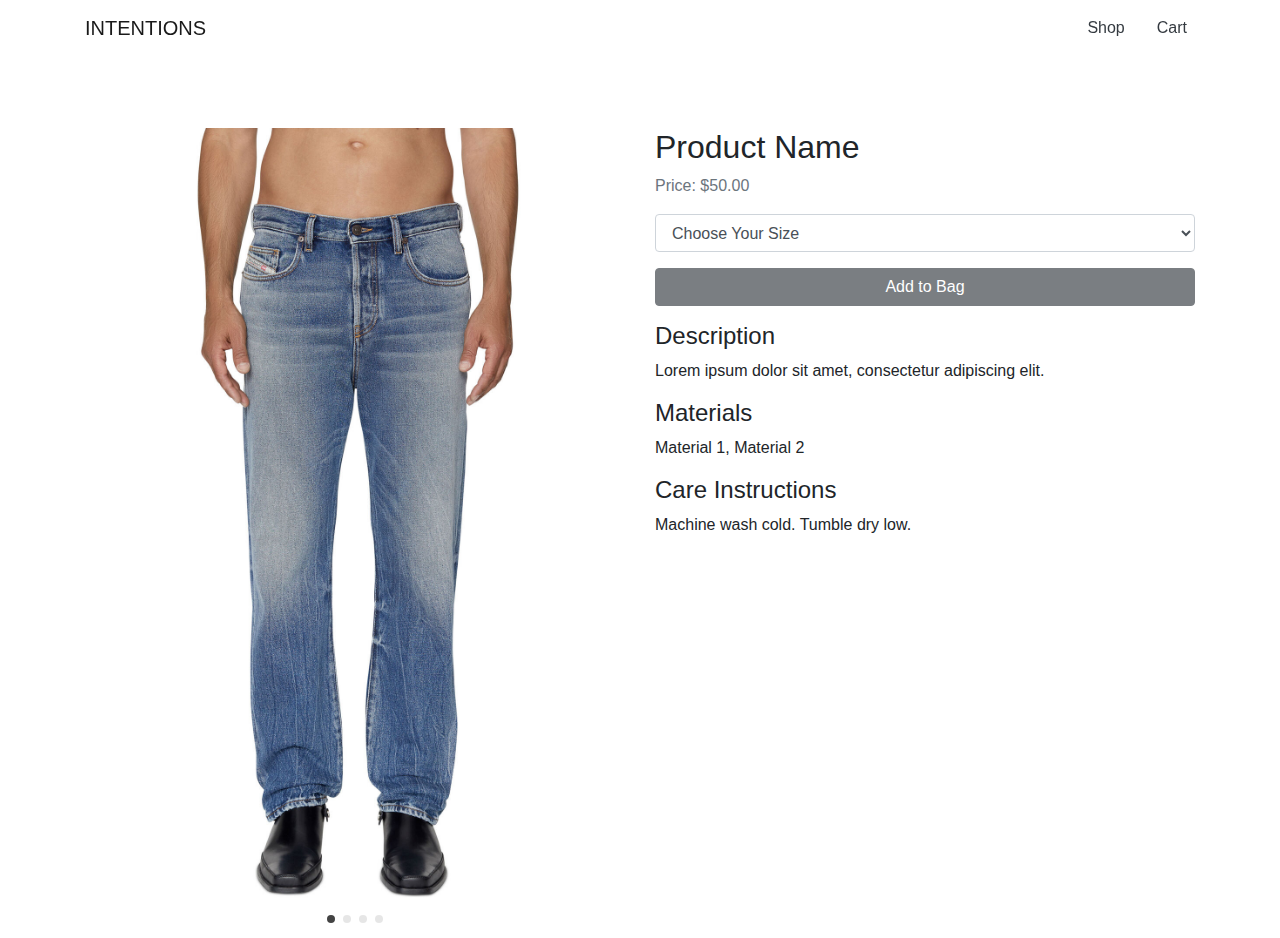
==== products/product1.html @ 38cc5673 "product page completed" ====
<!DOCTYPE html>
<html lang="en">
  <head>
    <meta charset="UTF-8" />
    <meta name="viewport" content="width=device-width, initial-scale=1.0" />
    <link
      rel="stylesheet"
      href="https://stackpath.bootstrapcdn.com/bootstrap/4.5.2/css/bootstrap.min.css"
    />
    <link
      rel="stylesheet"
      href="https://unpkg.com/swiper/swiper-bundle.min.css"
    />
    <link rel="stylesheet" href="../css/style.css" />
    <style>
      .swiper-pagination-bullet {
        background-color: grey; /* Inactive indicator color */
      }

      .swiper-pagination-bullet-active {
        background-color: rgb(67, 67, 67); /* Active indicator color */
      }

      .swiper-container {
        overflow: hidden;
        position: relative;
      }

      .swiper-wrapper {
        display: flex;
        transition: transform 0.3s;
      }

      .swiper-slide {
        width: 100%;
      }
    </style>

    <title>Product Page</title>
  </head>
  <body>
    <!-- Navbar -->
    <nav class="navbar navbar-expand-lg navbar-light bg-transparent fixed-top">
      <div class="container">
        <!-- Left-aligned "Home" link -->
        <a class="navbar-brand" href="../index.html">INTENTIONS</a>

        <!-- Right-aligned links using ml-auto class -->
        <ul class="navbar-nav d-flex flex-row align-items-center">
          <li class="nav-item">
            <a class="nav-link text-dark" href="#">Shop</a>
          </li>
          <li class="nav-item">
            <a class="nav-link text-dark ml-3" href="#">Cart</a>
          </li>
        </ul>
      </div>
    </nav>

    <!-- Add a spacer div to create a gap below the navbar -->
    <div class="spacer"></div>

    <div class="container mt-5">
      <div class="row">
        <!-- Product Image and Information Layout -->
        <div class="col-lg-6 order-lg-1">
          <div class="swiper-container">
            <div class="swiper-wrapper">
              <div class="swiper-slide">
                <img
                  src="../images/je-01-23-su/je-01-23-su-front.jpeg"
                  class="d-block w-100"
                  alt="je-01-21-su-front"
                />
              </div>
              <div class="swiper-slide">
                <img
                  src="../images/je-01-23-su/je-01-23-su-back.jpeg"
                  class="d-block w-100"
                  alt="je-01-21-su-back"
                />
              </div>
              <div class="swiper-slide">
                <img
                  src="../images/je-01-23-su/je-01-23-su-detail.jpeg"
                  class="d-block w-100"
                  alt="je-01-21-su-detail"
                />
              </div>
              <div class="swiper-slide">
                <img
                  src="../images/je-01-23-su/je-01-23-su-styled.jpeg"
                  class="d-block w-100"
                  alt="je-01-21-su-styled"
                />
              </div>
            </div>

            <!-- Pagination (optional) -->
            <div class="swiper-pagination"></div>
          </div>
        </div>

        <div class="col-lg-6 order-lg-2">
          <h2>Product Name</h2>
          <p class="text-muted">Price: $50.00</p>
          <div class="mb-3">
            <select class="form-control" id="sizeSelect">
              <option value="" disabled selected>Choose Your Size</option>
              <option>Small</option>
              <option>Medium</option>
              <option>Large</option>
            </select>
          </div>
          <div class="form-group d-flex">
            <button
              id="addToBagButton"
              class="btn btn-dark text-white flex-fill"
              disabled
            >
              Add to Bag
            </button>
          </div>
          <h4>Description</h4>
          <p>Lorem ipsum dolor sit amet, consectetur adipiscing elit.</p>
          <h4>Materials</h4>
          <p>Material 1, Material 2</p>
          <h4>Care Instructions</h4>
          <p>Machine wash cold. Tumble dry low.</p>
        </div>
      </div>
    </div>

    <!-- Include Swiper JS -->
    <script src="https://unpkg.com/swiper/swiper-bundle.min.js"></script>

    <script>
      // swiper
      var mySwiper = new Swiper('.swiper-container', {
        slidesPerView: 1,
        spaceBetween: 0,
        loop: true,
        navigation: {
          nextEl: '.swiper-button-next',
          prevEl: '.swiper-button-prev',
        },
        pagination: {
          el: '.swiper-pagination',
          clickable: true,
        },
        autoplay: {
          delay: 5000, // 5000ms = 5 seconds
          disableOnInteraction: true, // Allows manual navigation without stopping autoplay
        },
      });

      // Get references to the size dropdown and the "Add to Bag" button
      const sizeSelect = document.getElementById('sizeSelect');
      const addToBagButton = document.getElementById('addToBagButton');

      // Add an event listener to the size dropdown to check for a valid selection
      sizeSelect.addEventListener('change', function () {
        if (sizeSelect.value) {
          addToBagButton.disabled = false; // Enable the button when a valid size is chosen
        } else {
          addToBagButton.disabled = true; // Disable the button if no size is selected
        }
      });
    </script>
  </body>
</html>
---- css/style.css ----
/* nav bar */
.spacer {
  height: 80px; /* Adjust this value as needed to create the desired gap */
}
/* product page */
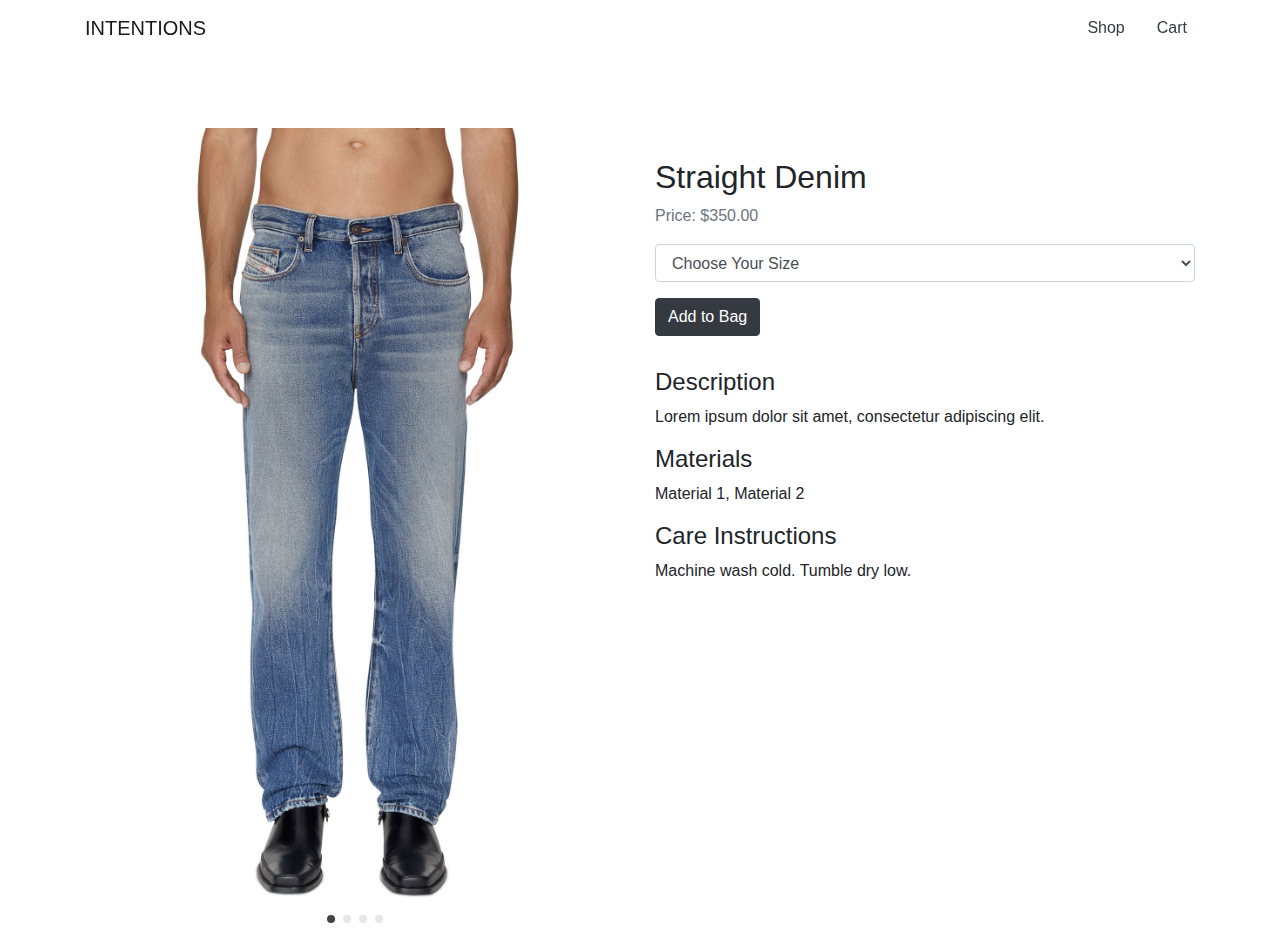
==== commit 4f582987: "style fixed" ====
--- a/products/product1.html
+++ b/products/product1.html
@@ -48,10 +48,12 @@
         <!-- Right-aligned links using ml-auto class -->
         <ul class="navbar-nav d-flex flex-row align-items-center">
           <li class="nav-item">
-            <a class="nav-link text-dark" href="#">Shop</a>
+            <a class="nav-link text-dark" href="../views/shop.html">Shop</a>
           </li>
           <li class="nav-item">
-            <a class="nav-link text-dark ml-3" href="#">Cart</a>
+            <a class="nav-link text-dark ml-3" href="../views/cart.html"
+              >Cart</a
+            >
           </li>
         </ul>
       </div>
@@ -102,21 +104,26 @@
         </div>
 
         <div class="col-lg-6 order-lg-2">
-          <h2>Product Name</h2>
-          <p class="text-muted">Price: $50.00</p>
+          <div class="spacer-2"></div>
+          <h2>Straight Denim</h2>
+          <p class="text-muted">Price: $350.00</p>
           <div class="mb-3">
-            <select class="form-control" id="sizeSelect">
+            <select class="form-control" id="sizeSelect1">
               <option value="" disabled selected>Choose Your Size</option>
               <option>Small</option>
               <option>Medium</option>
               <option>Large</option>
+              <option>X-Large</option>
             </select>
           </div>
           <div class="form-group d-flex">
             <button
-              id="addToBagButton"
-              class="btn btn-dark text-white flex-fill"
-              disabled
+              id="addToBagButton1"
+              class="btn btn-dark text-white mb-3"
+              data-product-id="je-01-23-su"
+              data-name="Straight Denim"
+              data-price="350.00"
+              data-image="../images/je-01-23-su/je-01-23-su-front.jpeg"
             >
               Add to Bag
             </button>
@@ -154,17 +161,39 @@
         },
       });
 
-      // Get references to the size dropdown and the "Add to Bag" button
-      const sizeSelect = document.getElementById('sizeSelect');
-      const addToBagButton = document.getElementById('addToBagButton');
-
-      // Add an event listener to the size dropdown to check for a valid selection
-      sizeSelect.addEventListener('change', function () {
-        if (sizeSelect.value) {
-          addToBagButton.disabled = false; // Enable the button when a valid size is chosen
-        } else {
-          addToBagButton.disabled = true; // Disable the button if no size is selected
-        }
+      // size dropdown
+      const sizeSelect1 = document.getElementById('sizeSelect1');
+
+      // "Add to Bag" button
+      const addToBagButton1 = document.getElementById('addToBagButton1');
+
+      addToBagButton1.addEventListener('click', function () {
+        const name = addToBagButton1.getAttribute('data-name');
+        const price = addToBagButton1.getAttribute('data-price');
+        const size = document.getElementById('sizeSelect1').value;
+        const image = addToBagButton1.getAttribute('data-image');
+
+        // Create an object to store the item details
+        const item = {
+          name: name,
+          price: price,
+          size: size,
+          image: image,
+        };
+
+        // Retrieve the existing items from local storage
+        let items = JSON.parse(localStorage.getItem('intentions-cart')) || [];
+
+        // Add the new item to the cart array
+        items.push(item);
+
+        // Store the updated cart array in local storage
+        localStorage.setItem('intentions-cart', JSON.stringify(items));
+
+        alert('Item added to the cart.');
+
+        // You can also redirect the user to the cart page if needed
+        // window.location.href = '../views/cart.html';
       });
     </script>
   </body>
--- a/css/style.css
+++ b/css/style.css
@@ -3,3 +3,27 @@
   height: 80px; /* Adjust this value as needed to create the desired gap */
 }
 /* product page */
+.spacer-2 {
+  height: 30px;
+}
+/* cart page */
+.cart-item-row {
+  display: flex;
+  align-items: flex-start;
+  height: 160px;
+  padding-top: 20px;
+  padding-bottom: 20px;
+  box-shadow: 0 -1px 0 #000;
+  margin-bottom: 10px;
+}
+.cart-item-photo {
+  height: 120px;
+}
+.cart-item-right {
+  flex: 1;
+  display: flex;
+  flex-direction: column;
+  align-items: flex-end;
+}
+.remove-button {
+}
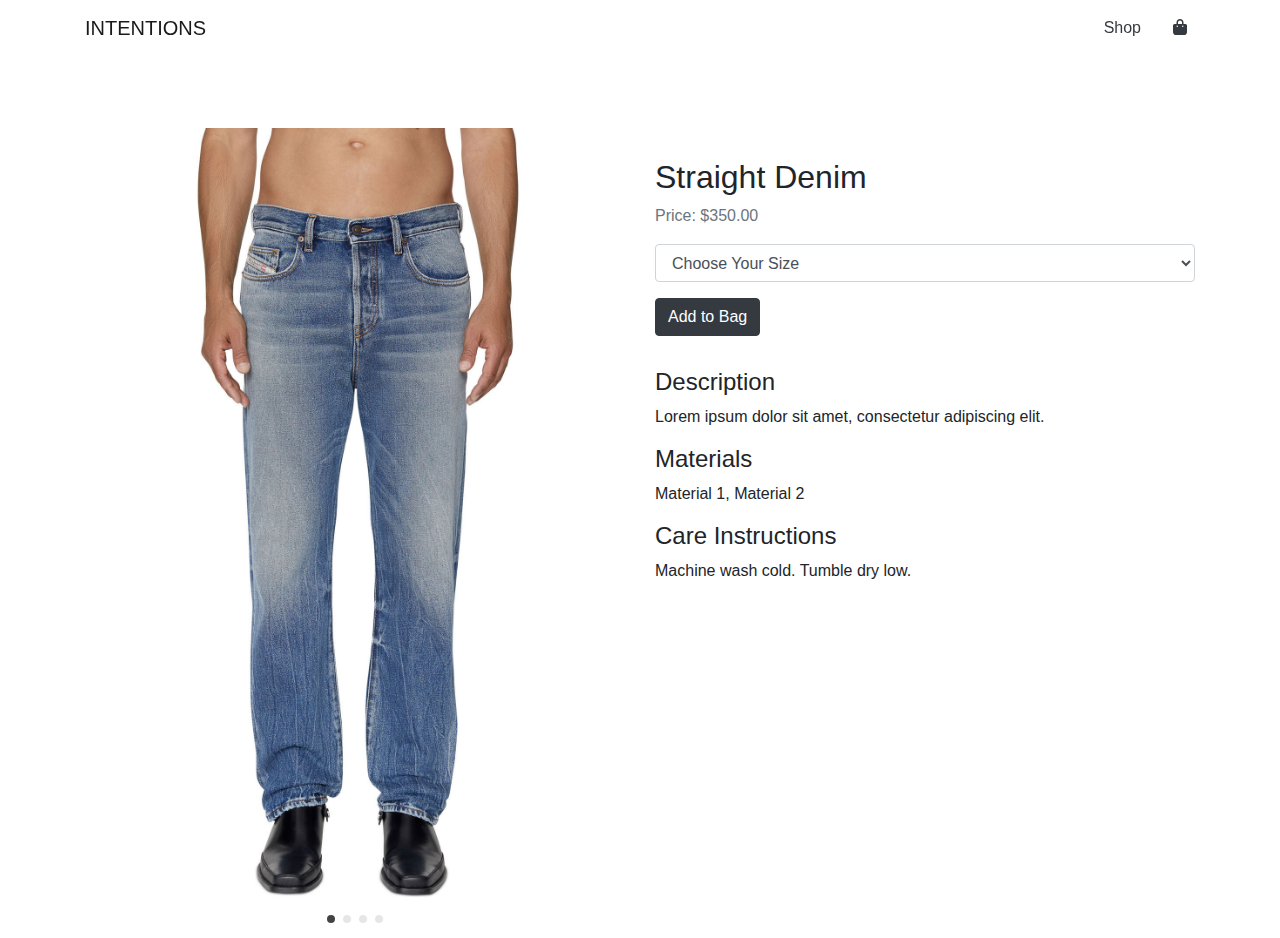
==== commit 26b59e4e: "cart -> shopping bag" ====
--- a/products/product1.html
+++ b/products/product1.html
@@ -12,6 +12,11 @@
       href="https://unpkg.com/swiper/swiper-bundle.min.css"
     />
     <link rel="stylesheet" href="../css/style.css" />
+    <link
+      rel="stylesheet"
+      href="https://cdnjs.cloudflare.com/ajax/libs/font-awesome/6.2.0/css/all.min.css"
+    />
+
     <style>
       .swiper-pagination-bullet {
         background-color: grey; /* Inactive indicator color */
@@ -51,9 +56,9 @@
             <a class="nav-link text-dark" href="../views/shop.html">Shop</a>
           </li>
           <li class="nav-item">
-            <a class="nav-link text-dark ml-3" href="../views/cart.html"
-              >Cart</a
-            >
+            <a class="nav-link text-dark ml-3" href="../views/cart.html">
+              <i class="fas fa-shopping-bag"></i>
+            </a>
           </li>
         </ul>
       </div>
@@ -190,7 +195,7 @@
         // Store the updated cart array in local storage
         localStorage.setItem('intentions-cart', JSON.stringify(items));
 
-        alert('Item added to the cart.');
+        alert('Item added to your shopping bag.');
 
         // You can also redirect the user to the cart page if needed
         // window.location.href = '../views/cart.html';
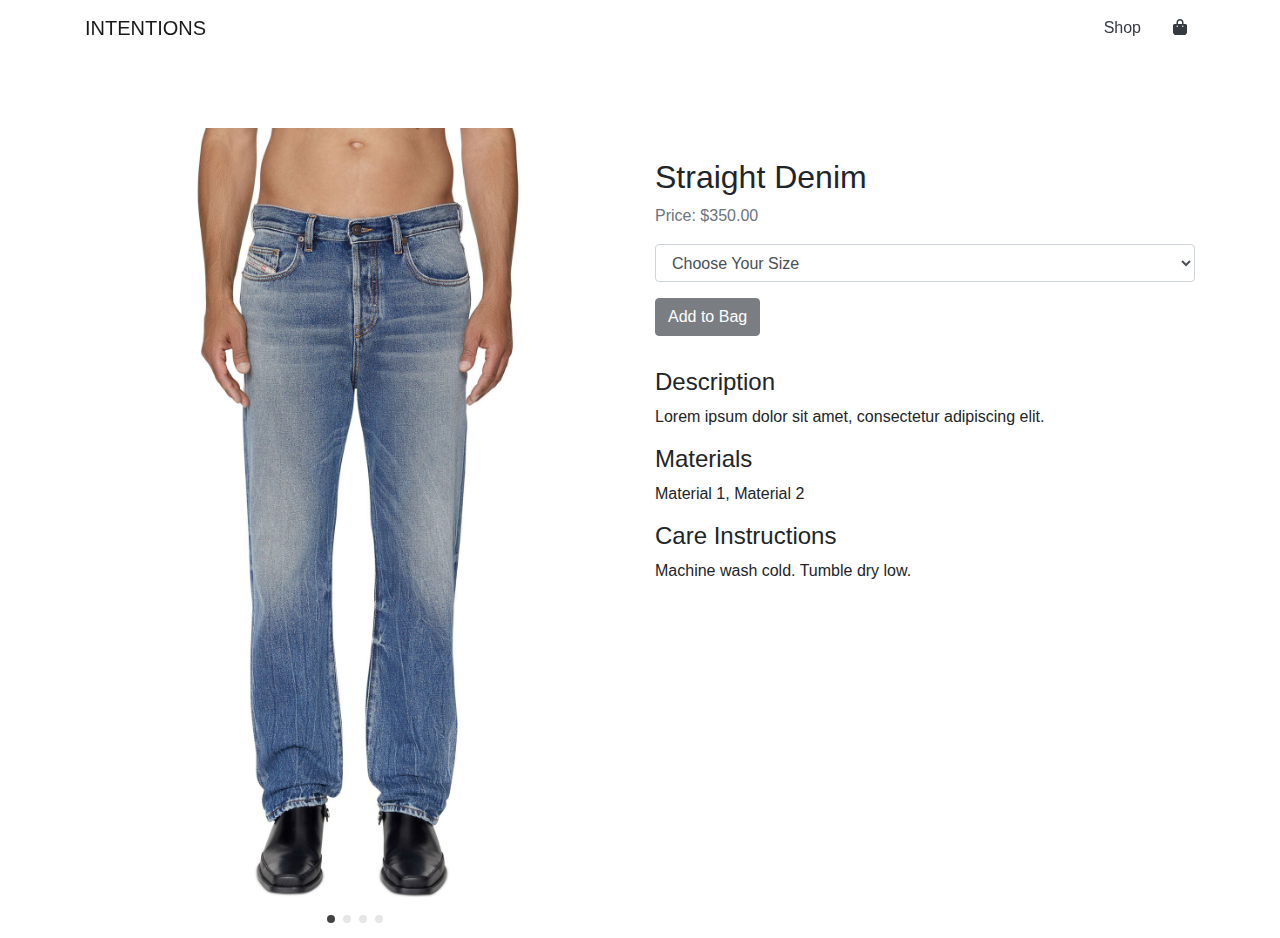
==== commit 57003d48: "add to bag only enabled when size selected" ====
--- a/products/product1.html
+++ b/products/product1.html
@@ -129,6 +129,7 @@
               data-name="Straight Denim"
               data-price="350.00"
               data-image="../images/je-01-23-su/je-01-23-su-front.jpeg"
+              disabled
             >
               Add to Bag
             </button>
@@ -172,6 +173,15 @@
       // "Add to Bag" button
       const addToBagButton1 = document.getElementById('addToBagButton1');
 
+      sizeSelect1.addEventListener('change', function () {
+        // Check if a size is selected
+        if (sizeSelect1.value !== '') {
+          addToBagButton1.removeAttribute('disabled'); // Enable the button
+        } else {
+          addToBagButton1.setAttribute('disabled', 'true'); // Disable the button
+        }
+      });
+
       addToBagButton1.addEventListener('click', function () {
         const name = addToBagButton1.getAttribute('data-name');
         const price = addToBagButton1.getAttribute('data-price');
--- a/css/style.css
+++ b/css/style.css
@@ -25,5 +25,36 @@
   flex-direction: column;
   align-items: flex-end;
 }
-.remove-button {
+/* checkout page */
+.checkout-page-line {
+  height: 1px;
+  margin-bottom: 10px;
+  box-shadow: 0 -1px 0 #000;
 }
+.checkout-item-row {
+  display: flex;
+  align-items: flex-start;
+  height: 130px;
+  padding-top: 5px;
+  padding-bottom: 5px;
+}
+.checkout-item-photo {
+  height: 120px;
+}
+.checkout-item-right {
+  flex: 1;
+  display: flex;
+  flex-direction: column;
+  align-items: flex-end;
+}
+.checkout-total,
+.checkout-total-components {
+  display: flex;
+  align-items: flex-start;
+}
+.total-right {
+  flex: 1;
+  display: flex;
+  flex-direction: column;
+  align-items: flex-end;
+}
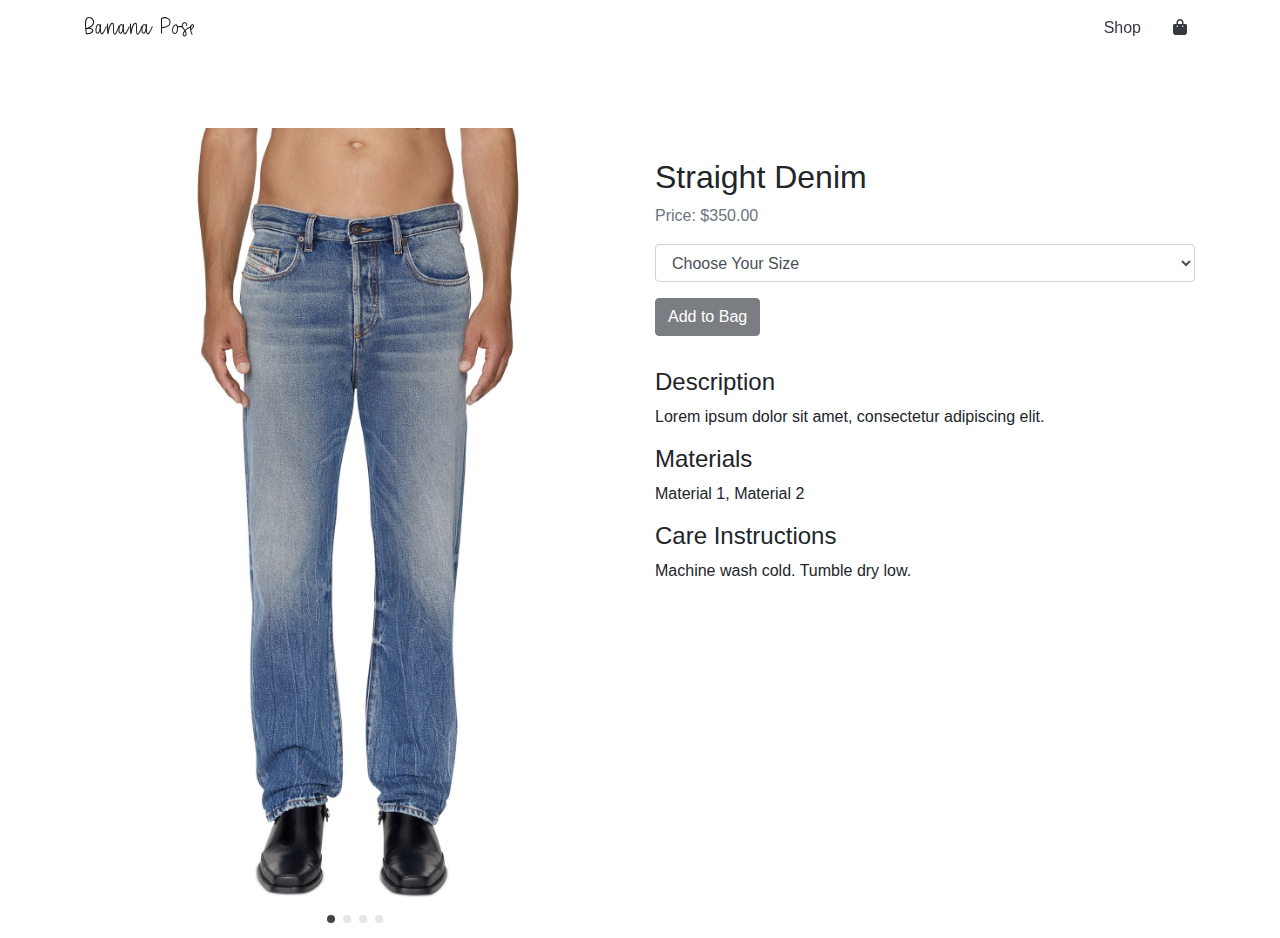
==== commit 9fa40af2: "changed brand name and font" ====
--- a/products/product1.html
+++ b/products/product1.html
@@ -48,7 +48,7 @@
     <nav class="navbar navbar-expand-lg navbar-light bg-transparent fixed-top">
       <div class="container">
         <!-- Left-aligned "Home" link -->
-        <a class="navbar-brand" href="../index.html">INTENTIONS</a>
+        <a class="navbar-brand" href="../index.html">Banana Pose</a>
 
         <!-- Right-aligned links using ml-auto class -->
         <ul class="navbar-nav d-flex flex-row align-items-center">
--- a/css/style.css
+++ b/css/style.css
@@ -1,6 +1,13 @@
+@font-face {
+  font-family: 'ToughCookiesBold'; /* Use a unique name for your font */
+  src: url('../fonts/ToughCookies-Bold.ttf') format('truetype'); /* Adjust the path to your font file */
+}
 /* nav bar */
 .spacer {
   height: 80px; /* Adjust this value as needed to create the desired gap */
+}
+.navbar-brand {
+  font-family: 'ToughCookiesBold'; /* Use the same unique name as in @font-face */
 }
 /* product page */
 .spacer-2 {
